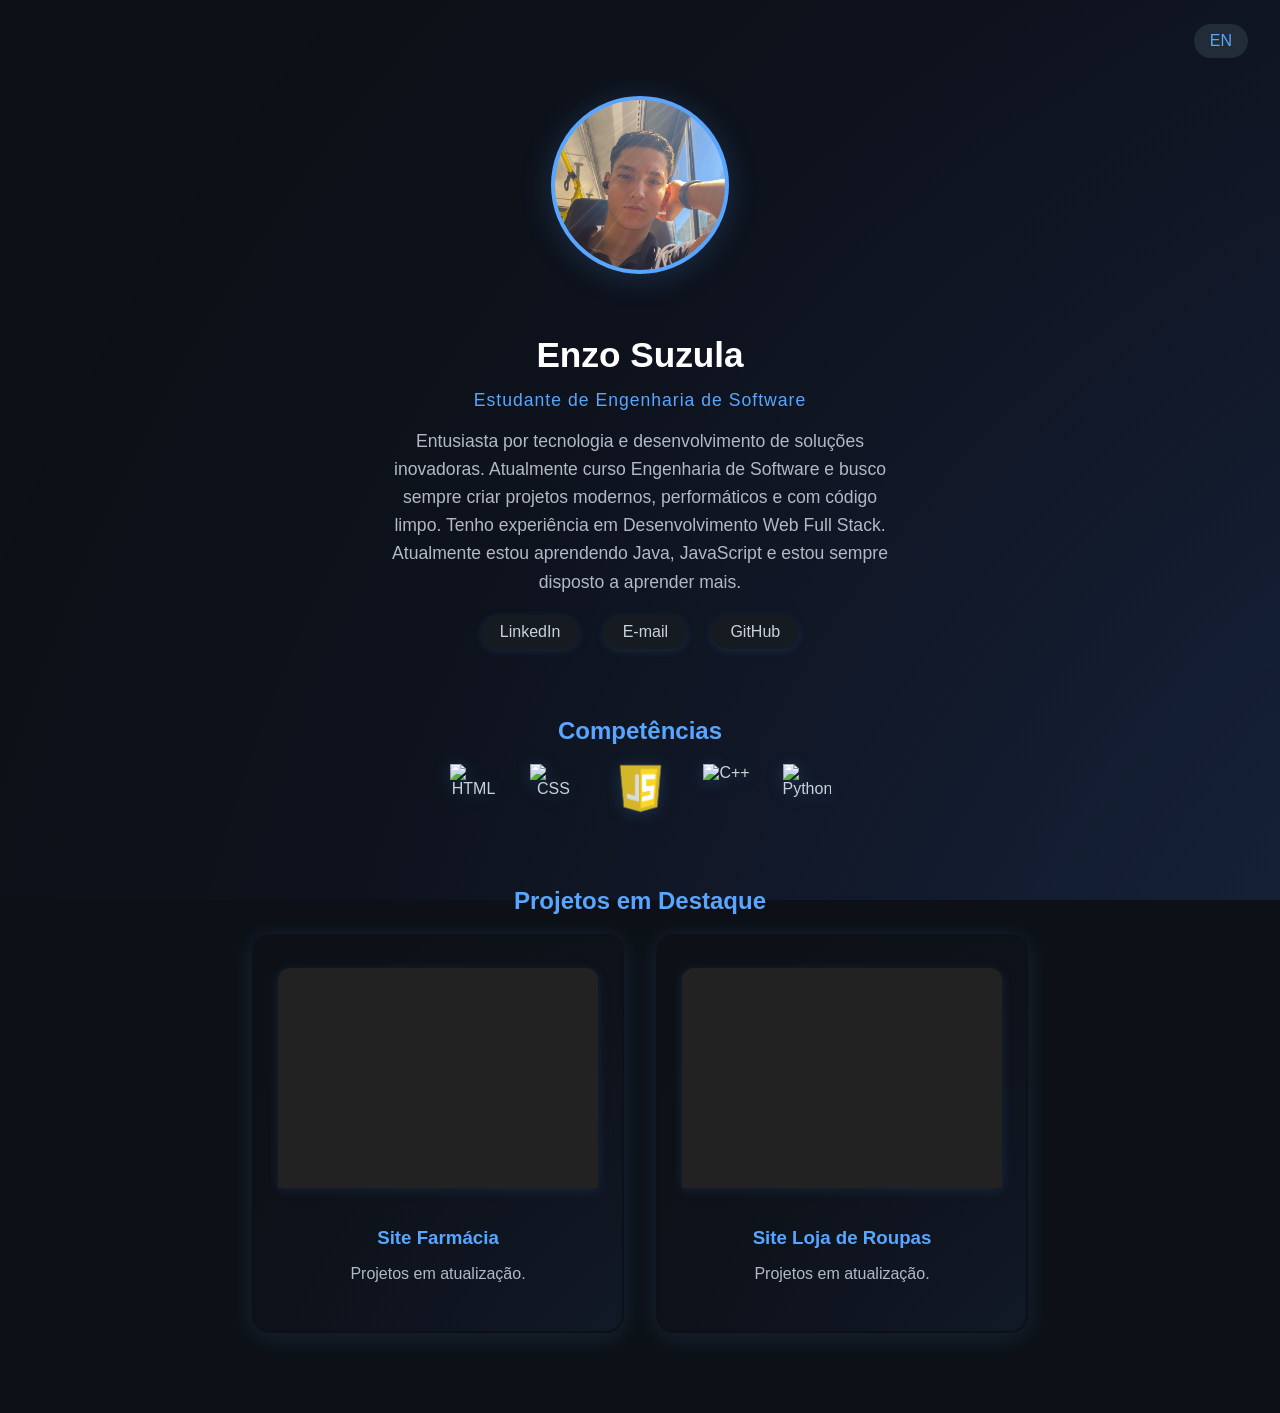
==== index.html @ 31ee42f5 "changes" ====
<!DOCTYPE html>
<html lang="pt-BR">
<head>
  <meta charset="UTF-8" />
  <meta name="viewport" content="width=device-width, initial-scale=1.0" />
  <title>Portfólio | Enzo Suzula</title>
  <link rel="stylesheet" href="style.css" />
</head>
<body>
  <button id="lang-toggle" class="lang-toggle" aria-label="Mudar idioma">EN</button>
  <div class="background-animation"></div>
  <main class="container">
    <section class="profile-section">
      <div class="profile-image"></div>
      <div class="profile-info">
        <h1>Enzo Suzula</h1>
        <h2>Estudante de Engenharia de Software</h2>
        <p class="bio">
          Entusiasta por tecnologia e desenvolvimento de soluções inovadoras. Atualmente curso Engenharia de Software e busco sempre criar projetos modernos, performáticos e com código limpo. Tenho experiência em Desenvolvimento Web Full Stack. Atualmente estou aprendendo Java, JavaScript e estou sempre disposto a aprender mais.
        </p>
        <div class="social-links">
          <a href="https://www.linkedin.com/in/suzulaenzo/" target="_blank">LinkedIn</a>
          <a href="https://mail.google.com/mail/?view=cm&to=suzulaenzo@gmail.com" target="_blank">E-mail</a>
          <a href="https://github.com/suzulaenzo" target="_blank">GitHub</a>
        </div>
      </div>
    </section>
    <section id="skills" class="skills-section">
      <h2>Competências</h2>
      <div class="skills">
        <img src="https://cdn.jsdelivr.net/gh/devicons/devicon/icons/html5/html5-original.svg" alt="HTML" />
        <img src="https://cdn.jsdelivr.net/gh/devicons/devicon/icons/css3/css3-original.svg" alt="CSS" />
        <img src="imagenspng/iconjavascript.png" alt="JavaScript" />
        <img src="https://cdn.jsdelivr.net/gh/devicons/devicon/icons/cplusplus/cplusplus-original.svg" alt="C++" />
        <img src="https://cdn.jsdelivr.net/gh/devicons/devicon/icons/python/python-original.svg" alt="Python" />
        <!-- Adicione mais skills se quiser -->
      </div>
    </section>
    <section id="projetos" class="projects-section">
      <h2>Projetos em Destaque</h2>
      <div class="projects">
        <div class="project-card" onclick="window.open('https://www.drogasmil.com.br/?srsltid=AfmBOorIXKa_MrBctEBKH2VMu9en6kIL-daYhzvGvBVIMFmcIUVj_Z4v//site-do-projeto1.com', '_blank')">
          <video src="videos/projeto-farmacia.mp4" class="project-thumb" muted loop preload="metadata" playsinline></video>
          <h3>Site Farmácia</h3>
          <p>Projetos em atualização.</p>
        </div>
        <div class="project-card" onclick="window.open('https://site-do-projeto2.com', '_blank')">
          <video src="videos/projeto-loja.mp4" class="project-thumb" muted loop preload="metadata" playsinline></video>
          <h3>Site Loja de Roupas</h3>
          <p>Projetos em atualização.</p>
        </div>
        <!-- Adicione mais projetos -->
      </div>
    </section>
  </main>
  <script src="script.js"></script>
  <script src="particles.js"></script>
</body>
</html>
---- style.css ----
/* style.css */

body {
  margin: 0;
  font-family: 'Segoe UI', Tahoma, Geneva, Verdana, sans-serif;
  background: #0d1117;
  color: #c9d1d9;
  overflow-x: hidden;
}

.container {
  position: relative;
  z-index: 1;
  display: flex;
  flex-direction: column;
  align-items: center;
  justify-content: flex-start;
  min-height: 100vh;
  padding: 6rem 2rem 2rem 2rem;
  text-align: center;
}

.profile-section {
  display: flex;
  flex-direction: column;
  align-items: center;
  gap: 2rem;
  margin-bottom: 3rem;
  animation: fadeIn 1.5s cubic-bezier(.77,0,.18,1) both;
}
.profile-image {
  width: 170px;
  height: 170px;
  border-radius: 50%;
  border: 4px solid #58a6ff;
  background-image: url('imagenspng/mypic.jpeg');
  background-size: cover;
  background-position: center;
  box-shadow: 0 4px 32px 0 #58a6ff33;
  margin-bottom: 0;
  animation: profilePop 1.2s cubic-bezier(.77,0,.18,1) 0.2s both;
}
@keyframes profilePop {
  0% { transform: scale(0.7); opacity: 0; }
  80% { transform: scale(1.1); opacity: 1; }
  100% { transform: scale(1); }
}
.profile-info h1 {
  font-size: 2.2rem;
  color: #fff;
  margin-bottom: 0.2rem;
}
.profile-info h2 {
  font-size: 1.1rem;
  color: #58a6ff;
  margin-bottom: 1rem;
  font-weight: 400;
  letter-spacing: 1px;
}
.bio {
  max-width: 500px;
  margin: 1rem auto;
  font-size: 1.1rem;
  line-height: 1.6;
  color: #b1bac4;
}
.social-links {
  margin-top: 1.2rem;
  display: flex;
  gap: 1.5rem;
  justify-content: center;
}
.social-links a {
  color: #c9d1d9;
  background: #161b22;
  border-radius: 20px;
  padding: 0.5rem 1.2rem;
  font-size: 1rem;
  text-decoration: none;
  transition: background 0.3s, color 0.3s, box-shadow 0.3s;
  box-shadow: 0 2px 8px 0 #58a6ff22;
}
.social-links a:hover {
  background: linear-gradient(90deg, #58a6ff, #f02eaa);
  color: #fff;
  box-shadow: 0 4px 16px 0 #f02eaa33;
}

.skills-section {
  margin-bottom: 3rem;
  animation: fadeIn 2s cubic-bezier(.77,0,.18,1) 0.2s both;
}
.skills-section h2 {
  color: #58a6ff;
  margin-bottom: 1.2rem;
  font-size: 1.5rem;
}
.skills {
  display: flex;
  gap: 2rem;
  justify-content: center;
  flex-wrap: wrap;
}
.skills img {
  width: 48px;
  height: 48px;
  filter: drop-shadow(0 2px 8px #58a6ff33);
  transition: transform 0.4s cubic-bezier(.77,0,.18,1), filter 0.4s;
}
.skills img:hover {
  transform: scale(1.25) rotate(-8deg);
  filter: none;
  background: none !important;
  box-shadow: none !important;
}
.skills img[alt="JavaScript"] {
  width: 61px;
  height: 61px;
  object-fit: contain;
  align-self: flex-start;
  margin-top: -6px;
}

.projects-section {
  margin-bottom: 3rem;
  animation: fadeIn 2.5s cubic-bezier(.77,0,.18,1) 0.2s both;
}
.projects-section h2 {
  color: #58a6ff;
  margin-bottom: 1.2rem;
  font-size: 1.5rem;
}
.projects {
  display: flex;
  gap: 2rem;
  flex-wrap: wrap;
  justify-content: center;
}
.project-card {
  background: #0d1117;
  border-radius: 18px;
  box-shadow: 0 4px 24px 0 #58a6ff22;
  padding: 2rem 1.5rem;
  min-width: 260px;
  max-width: 320px;
  transition: transform 0.4s cubic-bezier(.77,0,.18,1), box-shadow 0.4s;
  position: relative;
  overflow: hidden;
  border: 2px solid transparent;
  cursor: pointer;
}
.project-card::before {
  content: '';
  position: absolute;
  top: 0; left: 0;
  width: 100%; height: 100%;
  background: radial-gradient(circle, rgba(88,166,255,0.07) 0%, transparent 70%),
              radial-gradient(circle, rgba(50, 79, 245, 0.05) 0%, transparent 90%);
  background-size: 300% 300%;
  animation: gradientShift 20s ease infinite;
  z-index: 0;
  pointer-events: none;
}
.project-card * { position: relative; z-index: 1; }
.project-card:hover {
  transform: scale(1.05);
  box-shadow: 0 8px 32px 0 rgba(88,166,255,0.04);
  border: 2px solid rgba(88,166,255,0.04);
}
.project-card:hover::before {
  background: radial-gradient(circle, rgba(88,166,255,0.03) 0%, transparent 70%),
              radial-gradient(circle, rgba(50, 79, 245, 0.02) 0%, transparent 90%) !important;
}
.project-card h3 {
  color: #58a6ff;
  margin-bottom: 0.5rem;
}
.project-card p {
  color: #b1bac4;
  font-size: 1rem;
  margin-bottom: 1rem;
}
.project-card a {
  color: #fff;
  background: linear-gradient(90deg, #58a6ff, #f02eaa);
  padding: 0.4rem 1rem;
  border-radius: 12px;
  text-decoration: none;
  font-weight: bold;
  font-size: 1rem;
  transition: background 0.3s, color 0.3s;
}
.project-card a:hover {
  background: #fff;
  color: #f02eaa;
}

.background-animation {
  position: fixed;
  top: 0;
  left: 0;
  width: 100vw;
  height: 100vh;
  background: radial-gradient(circle, rgba(88,166,255,0.15) 0%, transparent 70%),
              radial-gradient(circle, rgba(50, 79, 245, 0.11) 0%, transparent 90%);
  background-size: 300% 300%;
  animation: gradientShift 20s ease infinite;
  z-index: 0;
  pointer-events: none;
}

/* Partículas animadas com JS (particles.js) */
canvas#particles-js {
  position: fixed;
  top: 0;
  left: 0;
  width: 100vw;
  height: 100vh;
  z-index: 0;
  pointer-events: none;
}

@keyframes gradientShift {
  0% {
    background-position: 0% 50%;
  }
  50% {
    background-position: 100% 50%;
  }
  100% {
    background-position: 0% 50%;
  }
}
@keyframes fadeIn {
  from { opacity: 0; transform: translateY(20px); }
  to { opacity: 1; transform: translateY(0); }
}
@keyframes slideDown {
  from { transform: translateY(-60px); opacity: 0; }
  to { transform: translateY(0); opacity: 1; }
}

/* Responsividade */
@media (max-width: 900px) {
  .projects {
    flex-direction: column;
    align-items: center;
  }
}
@media (max-width: 700px) {
  .container {
    padding: 6rem 0.5rem 2rem 0.5rem;
  }
  .profile-section {
    gap: 1rem;
  }
  .skills {
    gap: 1rem;
  }
  .projects {
    gap: 1rem;
  }
  .project-card {
    min-width: 90vw;
    max-width: 98vw;
    padding: 1.2rem 0.5rem;
  }
}

/* Gradientes e destaques em azul */
.header nav a::after,
.social-links a:hover,
.project-card a {
  background: linear-gradient(90deg, #58a6ff, #005bea) !important;
  color: #fff !important;
  border-color: #58a6ff !important;
}

.project-thumb {
  width: 100%;
  max-width: 100%;
  height: 220px;
  object-fit: cover;
  border-radius: 12px 12px 0 0;
  box-shadow: 0 2px 12px 0 #58a6ff22;
  margin-bottom: 1rem;
  background: #222;
}

.lang-toggle {
  position: fixed;
  top: 24px;
  right: 32px;
  background: #222c36;
  color: #58a6ff;
  border: none;
  border-radius: 20px;
  padding: 8px 16px;
  font-size: 1rem;
  cursor: pointer;
  z-index: 1000;
  transition: background 0.2s, color 0.2s;
}
.lang-toggle:hover {
  background: #58a6ff;
  color: #fff;
}
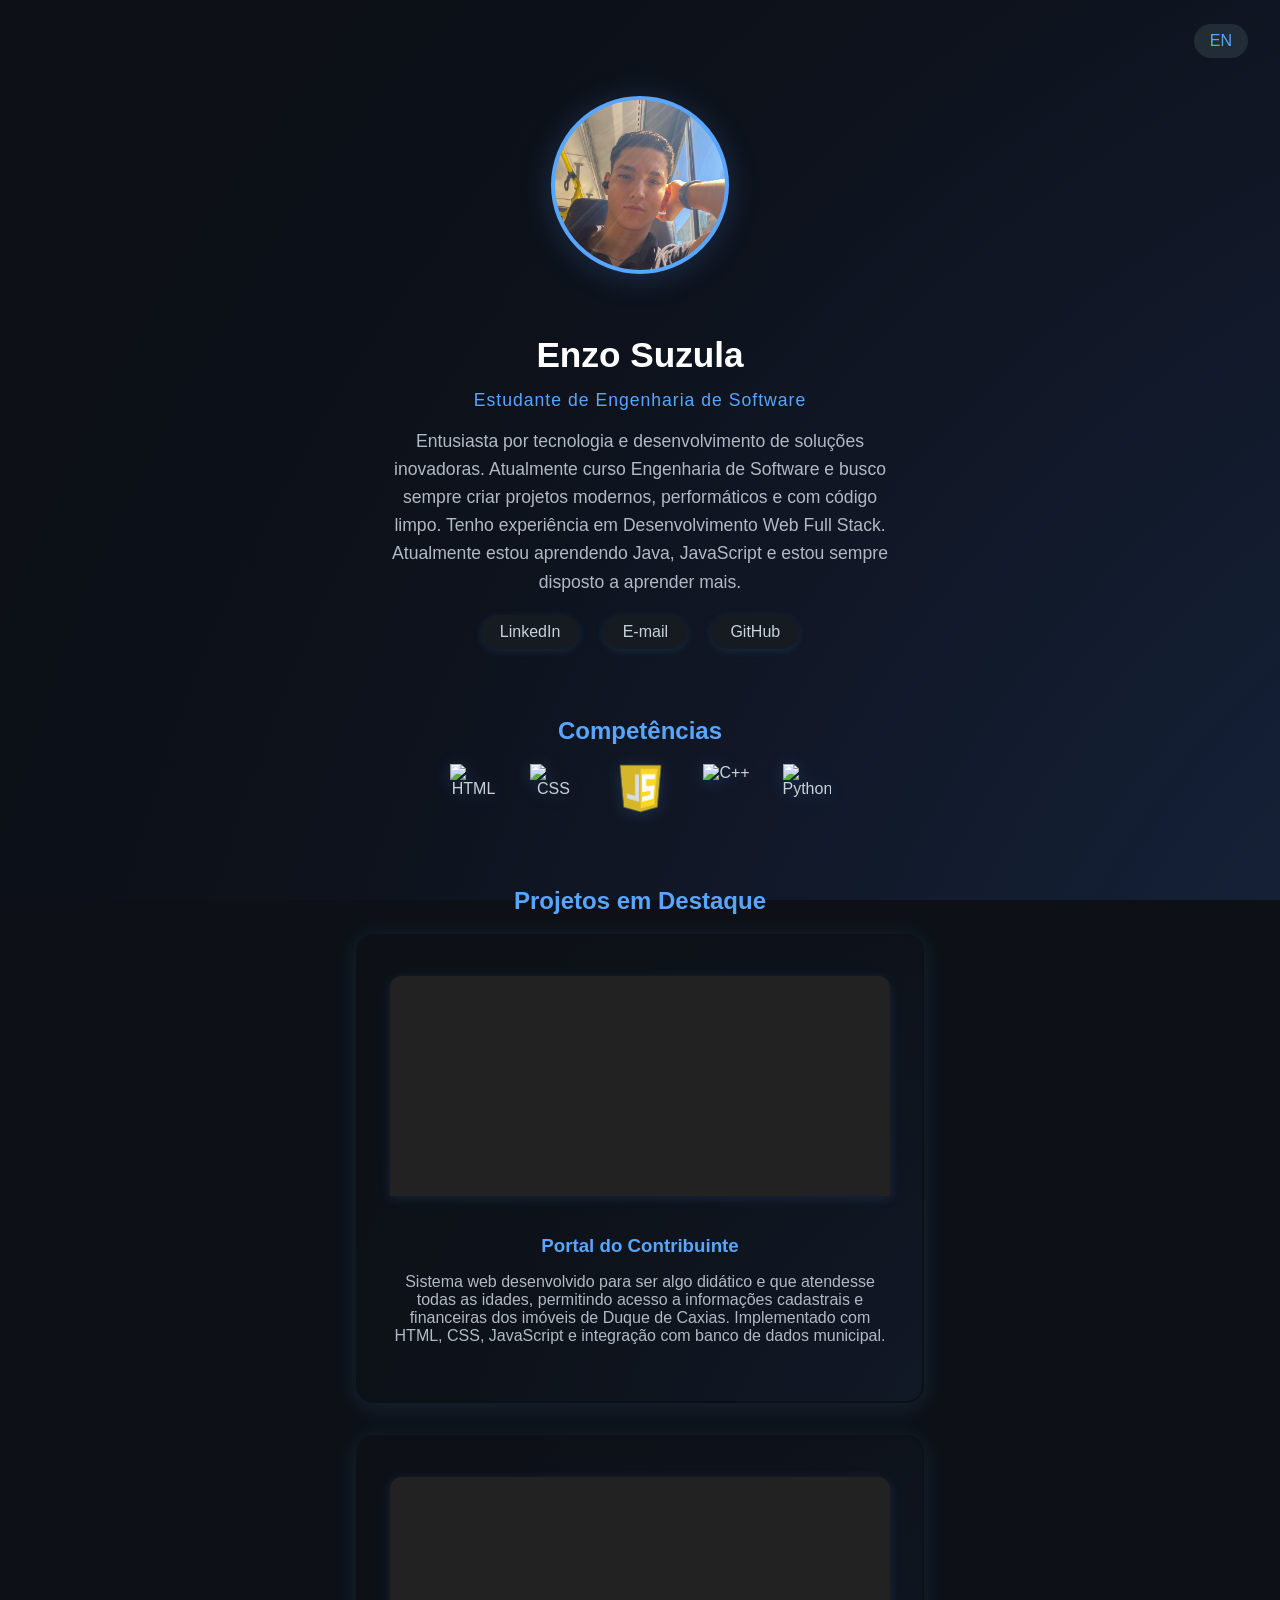
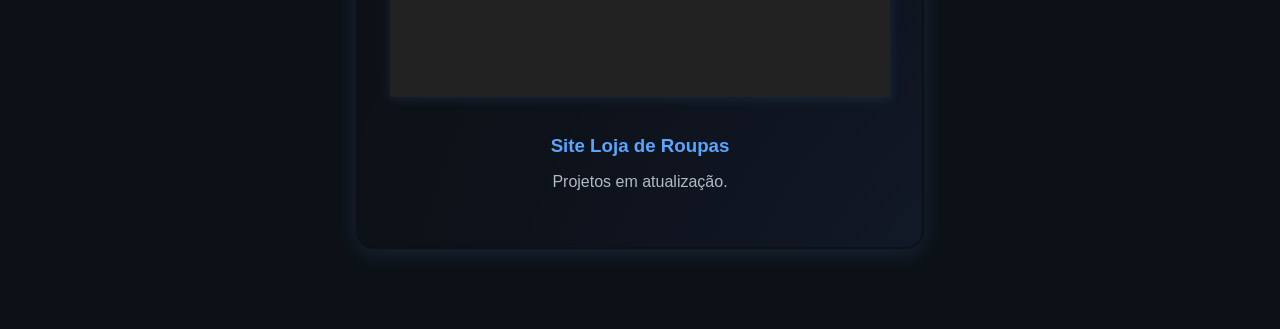
==== commit 0e8988d6: "Atualização Portal" ====
--- a/index.html
+++ b/index.html
@@ -39,10 +39,13 @@
     <section id="projetos" class="projects-section">
       <h2>Projetos em Destaque</h2>
       <div class="projects">
-        <div class="project-card" onclick="window.open('https://www.drogasmil.com.br/?srsltid=AfmBOorIXKa_MrBctEBKH2VMu9en6kIL-daYhzvGvBVIMFmcIUVj_Z4v//site-do-projeto1.com', '_blank')">
+        <div class="project-card" onclick="window.open('https://portalcontribuinte.duquedecaxias.rj.gov.br', '_blank')">
           <video src="videos/projeto-farmacia.mp4" class="project-thumb" muted loop preload="metadata" playsinline></video>
-          <h3>Site Farmácia</h3>
-          <p>Projetos em atualização.</p>
+          <h3>Portal do Contribuinte</h3>
+          <p> Sistema web desenvolvido para ser algo didático e que atendesse todas as idades,
+          permitindo acesso a informações cadastrais e financeiras dos imóveis
+          de Duque de Caxias. Implementado com HTML, CSS, JavaScript e integração
+          com banco de dados municipal.</p>
         </div>
         <div class="project-card" onclick="window.open('https://site-do-projeto2.com', '_blank')">
           <video src="videos/projeto-loja.mp4" class="project-thumb" muted loop preload="metadata" playsinline></video>
--- a/style.css
+++ b/style.css
@@ -140,15 +140,17 @@
   background: #0d1117;
   border-radius: 18px;
   box-shadow: 0 4px 24px 0 #58a6ff22;
-  padding: 2rem 1.5rem;
-  min-width: 260px;
-  max-width: 320px;
+  padding: 2.5rem 2rem; 
+  min-width: 400px; 
+  max-width: 500px; 
+  width: 100%;
   transition: transform 0.4s cubic-bezier(.77,0,.18,1), box-shadow 0.4s;
   position: relative;
   overflow: hidden;
   border: 2px solid transparent;
   cursor: pointer;
 }
+
 .project-card::before {
   content: '';
   position: absolute;
@@ -161,6 +163,7 @@
   z-index: 0;
   pointer-events: none;
 }
+
 .project-card * { position: relative; z-index: 1; }
 .project-card:hover {
   transform: scale(1.05);
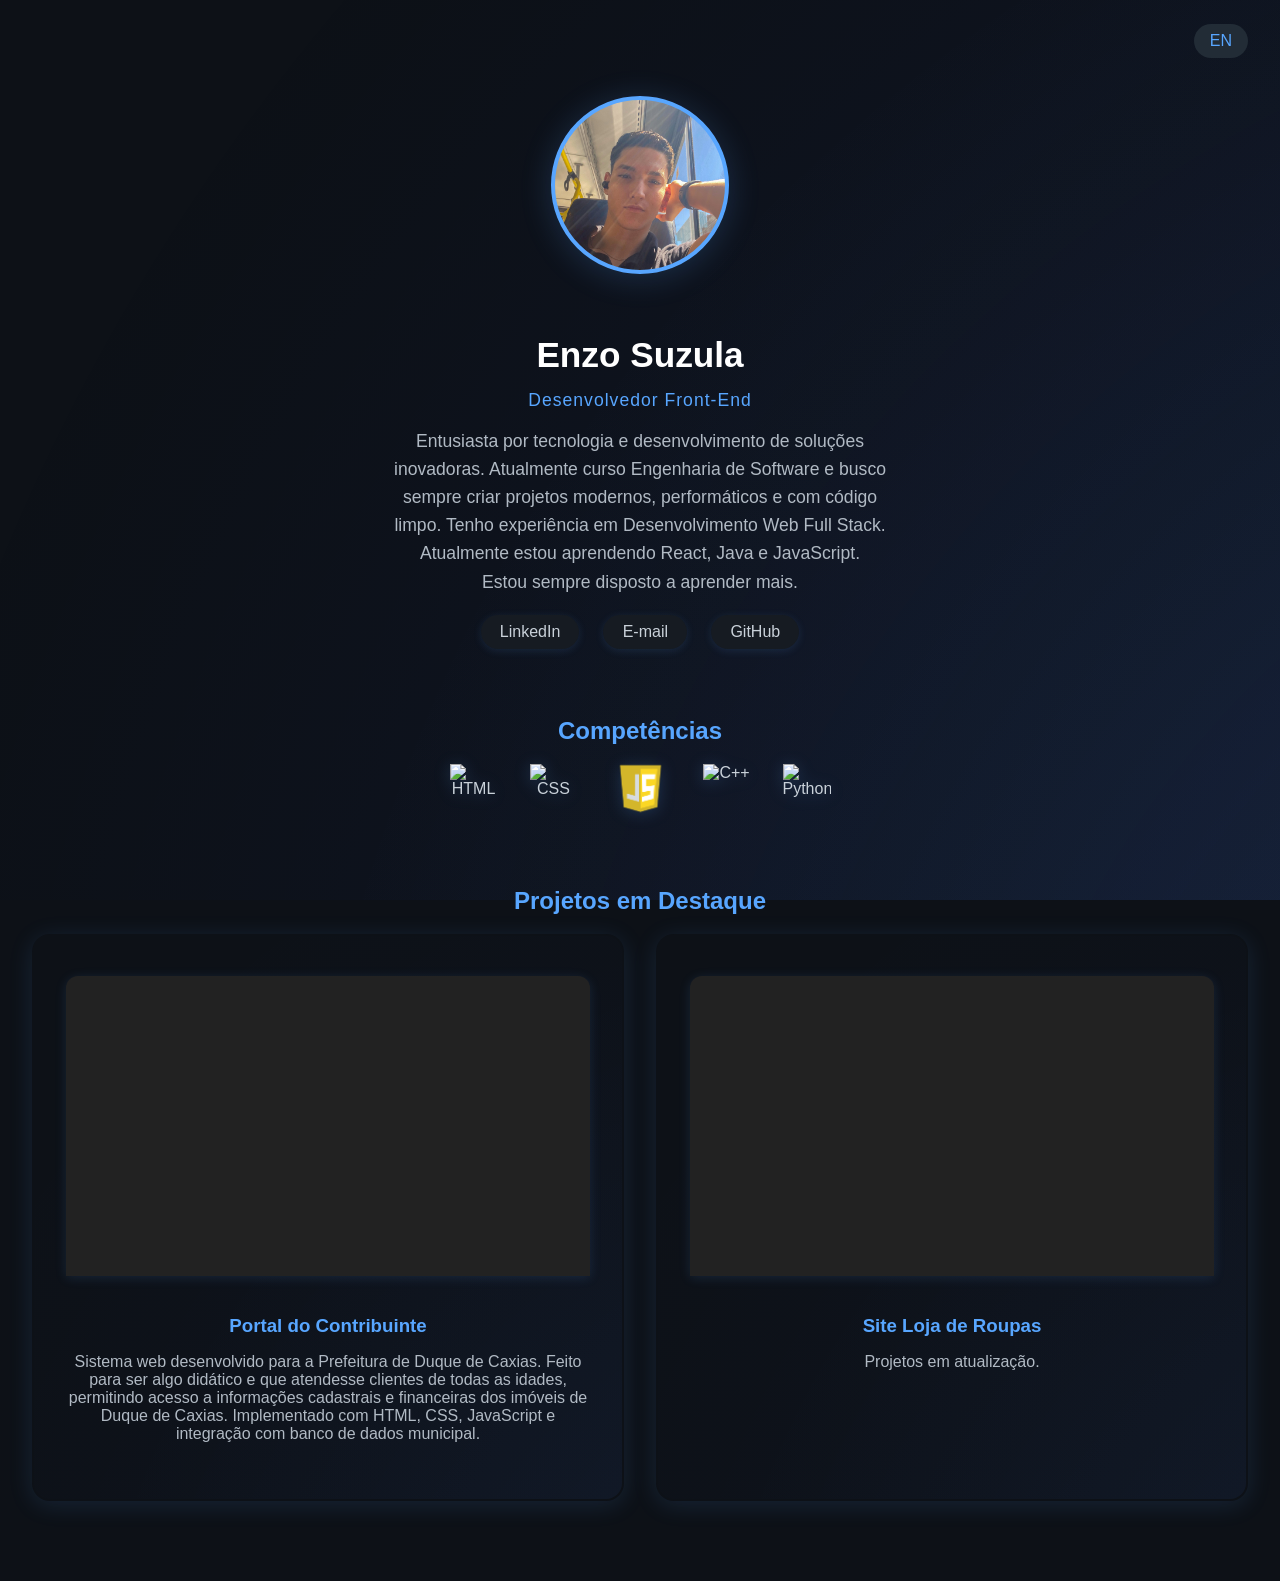
==== commit ae3568fb: "Portal Add" ====
--- a/index.html
+++ b/index.html
@@ -14,9 +14,9 @@
       <div class="profile-image"></div>
       <div class="profile-info">
         <h1>Enzo Suzula</h1>
-        <h2>Estudante de Engenharia de Software</h2>
+        <h2>Desenvolvedor Front-End</h2>
         <p class="bio">
-          Entusiasta por tecnologia e desenvolvimento de soluções inovadoras. Atualmente curso Engenharia de Software e busco sempre criar projetos modernos, performáticos e com código limpo. Tenho experiência em Desenvolvimento Web Full Stack. Atualmente estou aprendendo Java, JavaScript e estou sempre disposto a aprender mais.
+          Entusiasta por tecnologia e desenvolvimento de soluções inovadoras. Atualmente curso Engenharia de Software e busco sempre criar projetos modernos, performáticos e com código limpo. Tenho experiência em Desenvolvimento Web Full Stack. Atualmente estou aprendendo React, Java e JavaScript. <br>Estou sempre disposto a aprender mais.
         </p>
         <div class="social-links">
           <a href="https://www.linkedin.com/in/suzulaenzo/" target="_blank">LinkedIn</a>
@@ -33,16 +33,16 @@
         <img src="imagenspng/iconjavascript.png" alt="JavaScript" />
         <img src="https://cdn.jsdelivr.net/gh/devicons/devicon/icons/cplusplus/cplusplus-original.svg" alt="C++" />
         <img src="https://cdn.jsdelivr.net/gh/devicons/devicon/icons/python/python-original.svg" alt="Python" />
-        <!-- Adicione mais skills se quiser -->
       </div>
     </section>
     <section id="projetos" class="projects-section">
       <h2>Projetos em Destaque</h2>
       <div class="projects">
         <div class="project-card" onclick="window.open('https://portalcontribuinte.duquedecaxias.rj.gov.br', '_blank')">
-          <video src="videos/projeto-farmacia.mp4" class="project-thumb" muted loop preload="metadata" playsinline></video>
+          <video src="videos/PMDC - Portal do Contribuinte.mp4" class="project-thumb" muted loop preload="metadata" playsinline></video>
           <h3>Portal do Contribuinte</h3>
-          <p> Sistema web desenvolvido para ser algo didático e que atendesse todas as idades,
+          <p> Sistema web desenvolvido para a Prefeitura de Duque de Caxias. 
+          Feito para ser algo didático e que atendesse clientes de todas as idades,
           permitindo acesso a informações cadastrais e financeiras dos imóveis
           de Duque de Caxias. Implementado com HTML, CSS, JavaScript e integração
           com banco de dados municipal.</p>
@@ -52,7 +52,7 @@
           <h3>Site Loja de Roupas</h3>
           <p>Projetos em atualização.</p>
         </div>
-        <!-- Adicione mais projetos -->
+        <!-- mais projetos -->
       </div>
     </section>
   </main>
--- a/style.css
+++ b/style.css
@@ -133,7 +133,7 @@
 .projects {
   display: flex;
   gap: 2rem;
-  flex-wrap: wrap;
+  flex: 1 1 45%;
   justify-content: center;
 }
 .project-card {
@@ -141,8 +141,8 @@
   border-radius: 18px;
   box-shadow: 0 4px 24px 0 #58a6ff22;
   padding: 2.5rem 2rem; 
-  min-width: 400px; 
-  max-width: 500px; 
+  min-width: 450px; 
+  max-width: 550px; 
   width: 100%;
   transition: transform 0.4s cubic-bezier(.77,0,.18,1), box-shadow 0.4s;
   position: relative;
@@ -282,7 +282,8 @@
 .project-thumb {
   width: 100%;
   max-width: 100%;
-  height: 220px;
+  height: 300px;
+  width: 650px;
   object-fit: cover;
   border-radius: 12px 12px 0 0;
   box-shadow: 0 2px 12px 0 #58a6ff22;
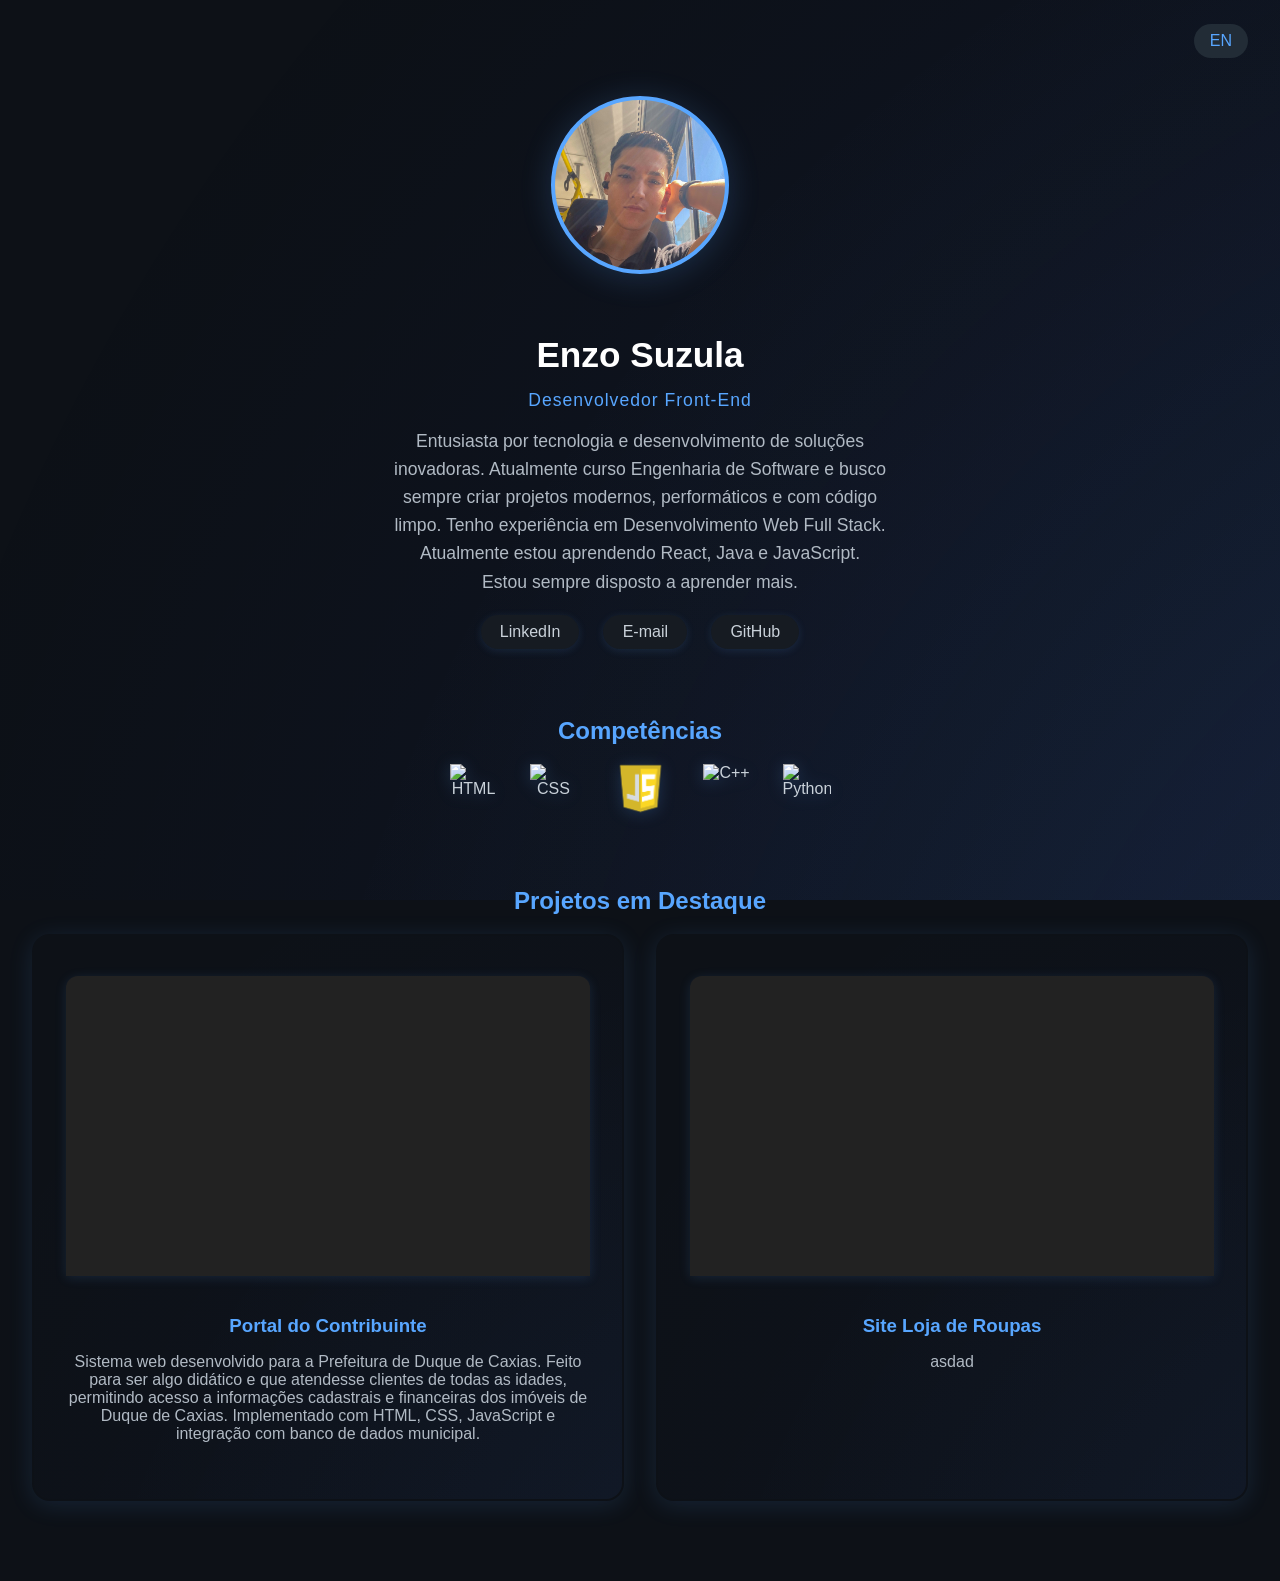
==== commit 90e1b6da: "JavaScript" ====
--- a/index.html
+++ b/index.html
@@ -50,7 +50,7 @@
         <div class="project-card" onclick="window.open('https://site-do-projeto2.com', '_blank')">
           <video src="videos/projeto-loja.mp4" class="project-thumb" muted loop preload="metadata" playsinline></video>
           <h3>Site Loja de Roupas</h3>
-          <p>Projetos em atualização.</p>
+          <p>asdad</p>
         </div>
         <!-- mais projetos -->
       </div>
--- a/style.css
+++ b/style.css
@@ -142,7 +142,7 @@
   box-shadow: 0 4px 24px 0 #58a6ff22;
   padding: 2.5rem 2rem; 
   min-width: 450px; 
-  max-width: 550px; 
+  max-width: min(550px, 90vw);
   width: 100%;
   transition: transform 0.4s cubic-bezier(.77,0,.18,1), box-shadow 0.4s;
   position: relative;
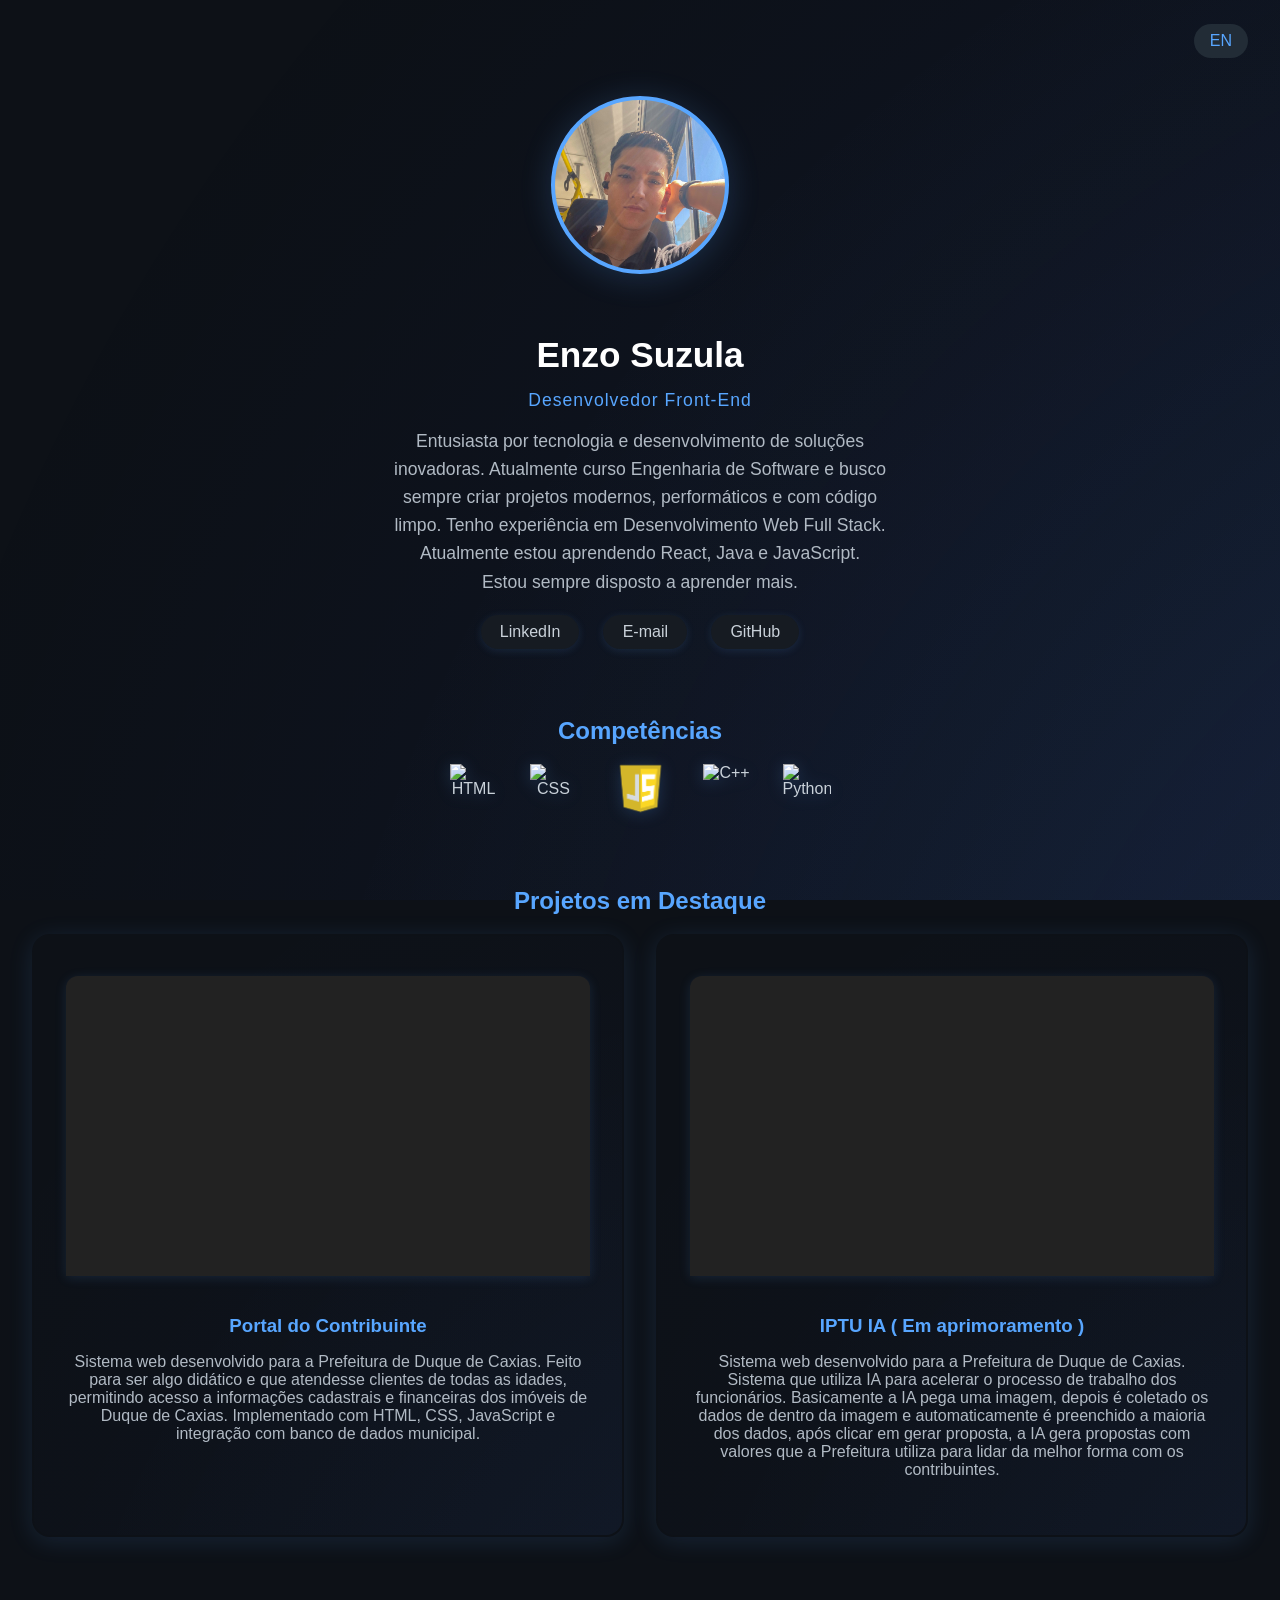
==== commit 6f7fa9df: "Atualização IPTU AI" ====
--- a/index.html
+++ b/index.html
@@ -49,8 +49,11 @@
         </div>
         <div class="project-card" onclick="window.open('https://site-do-projeto2.com', '_blank')">
           <video src="videos/projeto-loja.mp4" class="project-thumb" muted loop preload="metadata" playsinline></video>
-          <h3>Site Loja de Roupas</h3>
-          <p>asdad</p>
+          <h3>IPTU IA ( Em aprimoramento )</h3>
+          <p>Sistema web desenvolvido para a Prefeitura de Duque de Caxias. Sistema que utiliza IA para acelerar o processo de trabalho
+             dos funcionários. Basicamente a IA pega uma imagem, depois é coletado os dados de dentro da imagem e automaticamente
+             é preenchido a maioria dos dados, após clicar em gerar proposta, a IA gera propostas com valores que a Prefeitura
+             utiliza para lidar da melhor forma com os contribuintes. </p>
         </div>
         <!-- mais projetos -->
       </div>
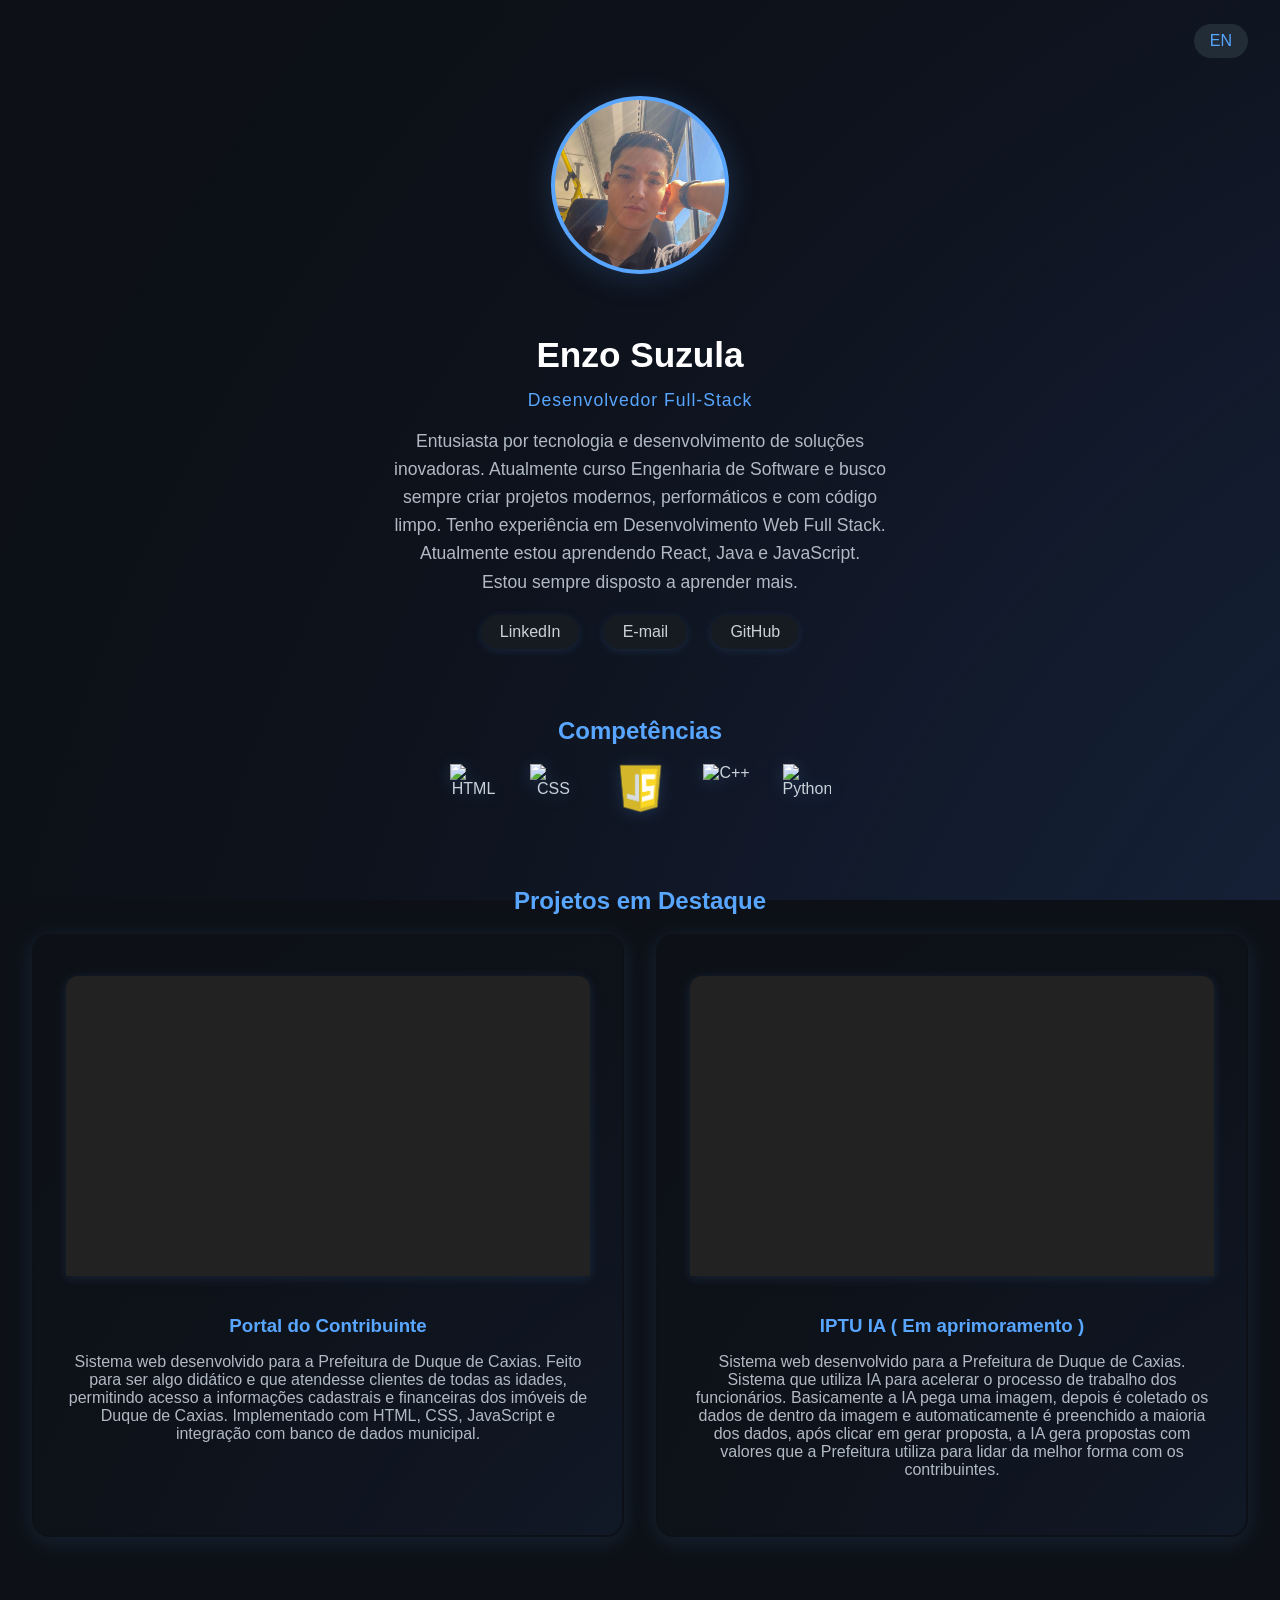
==== commit 6c8fd1b1: "Atualização" ====
--- a/index.html
+++ b/index.html
@@ -14,7 +14,7 @@
       <div class="profile-image"></div>
       <div class="profile-info">
         <h1>Enzo Suzula</h1>
-        <h2>Desenvolvedor Front-End</h2>
+        <h2>Desenvolvedor Full-Stack</h2>
         <p class="bio">
           Entusiasta por tecnologia e desenvolvimento de soluções inovadoras. Atualmente curso Engenharia de Software e busco sempre criar projetos modernos, performáticos e com código limpo. Tenho experiência em Desenvolvimento Web Full Stack. Atualmente estou aprendendo React, Java e JavaScript. <br>Estou sempre disposto a aprender mais.
         </p>
@@ -47,7 +47,7 @@
           de Duque de Caxias. Implementado com HTML, CSS, JavaScript e integração
           com banco de dados municipal.</p>
         </div>
-        <div class="project-card" onclick="window.open('https://site-do-projeto2.com', '_blank')">
+        <div class="project-card" onclick="window.open('https://iptuai.vercel.app', '_blank')">
           <video src="videos/projeto-loja.mp4" class="project-thumb" muted loop preload="metadata" playsinline></video>
           <h3>IPTU IA ( Em aprimoramento )</h3>
           <p>Sistema web desenvolvido para a Prefeitura de Duque de Caxias. Sistema que utiliza IA para acelerar o processo de trabalho
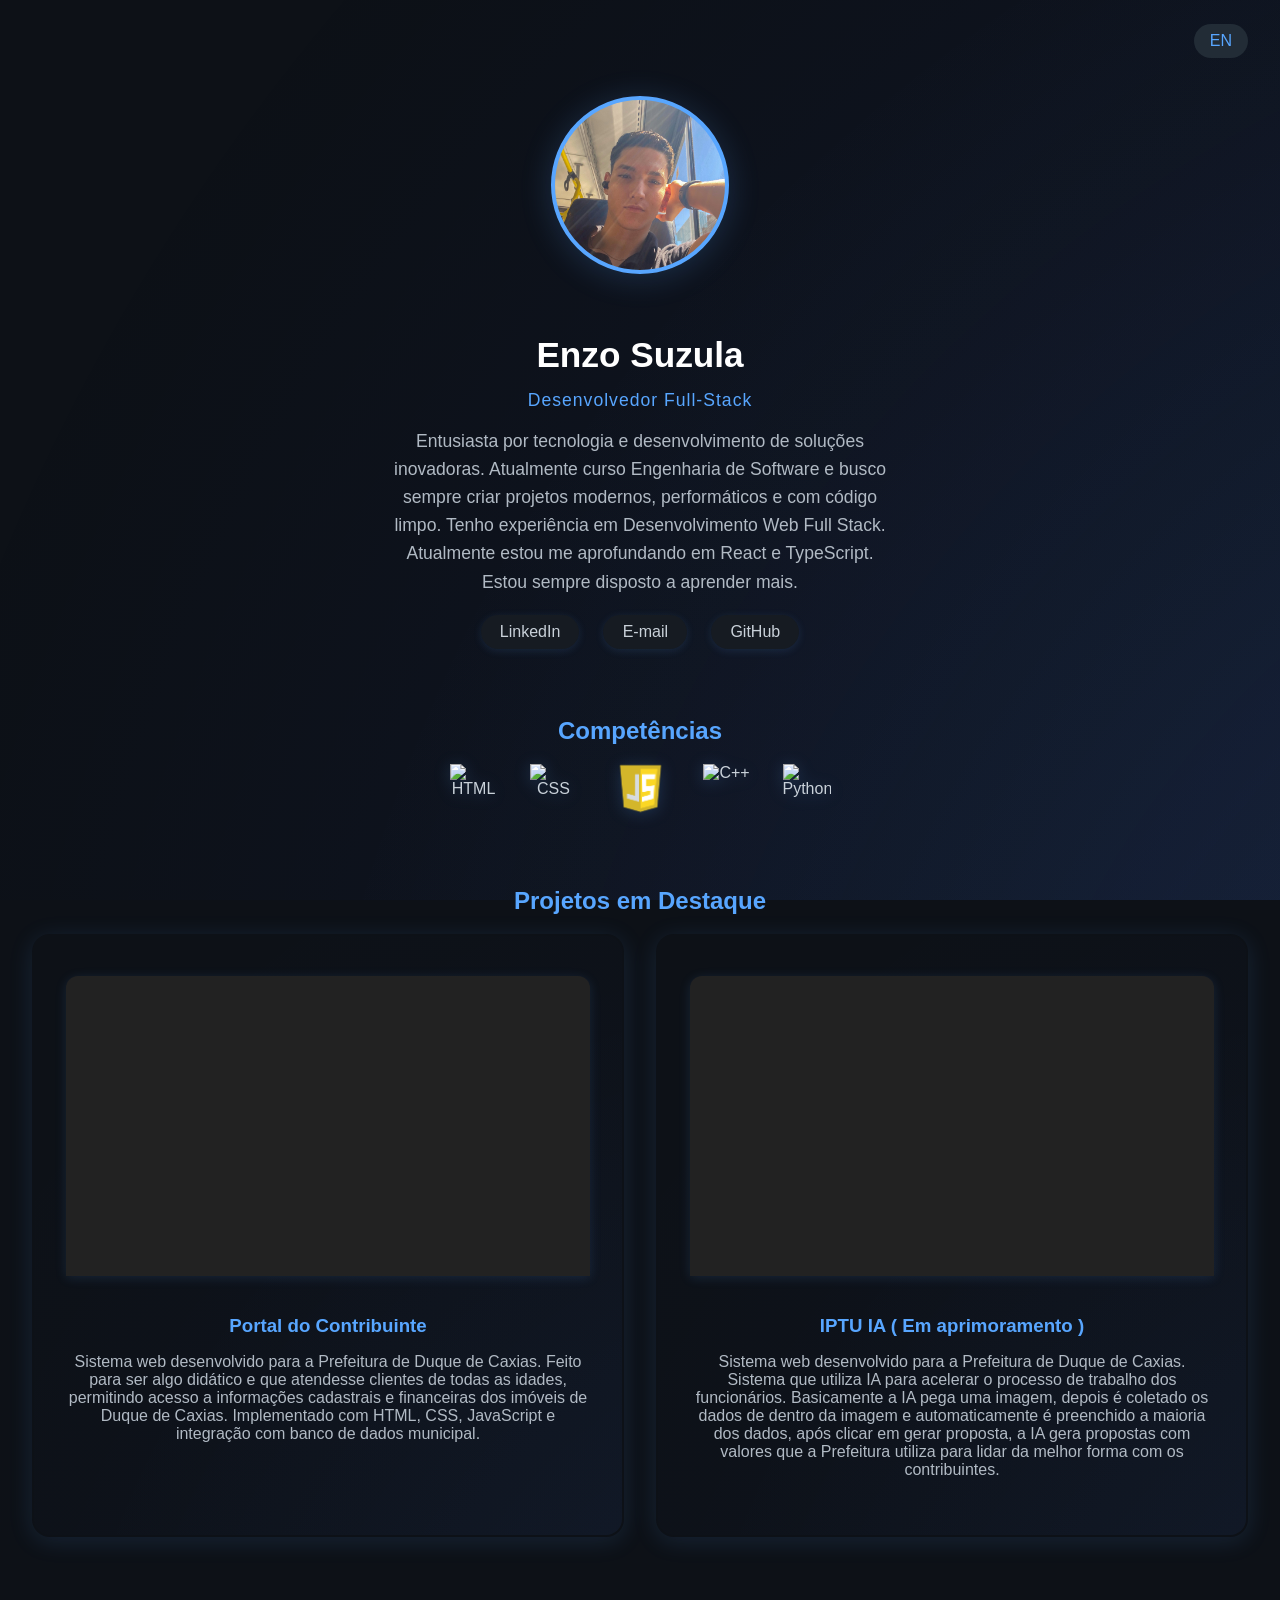
==== commit 6c252fd9: "Type" ====
--- a/index.html
+++ b/index.html
@@ -16,7 +16,7 @@
         <h1>Enzo Suzula</h1>
         <h2>Desenvolvedor Full-Stack</h2>
         <p class="bio">
-          Entusiasta por tecnologia e desenvolvimento de soluções inovadoras. Atualmente curso Engenharia de Software e busco sempre criar projetos modernos, performáticos e com código limpo. Tenho experiência em Desenvolvimento Web Full Stack. Atualmente estou aprendendo React, Java e JavaScript. <br>Estou sempre disposto a aprender mais.
+          Entusiasta por tecnologia e desenvolvimento de soluções inovadoras. Atualmente curso Engenharia de Software e busco sempre criar projetos modernos, performáticos e com código limpo. Tenho experiência em Desenvolvimento Web Full Stack. Atualmente estou me aprofundando em React e TypeScript. <br>Estou sempre disposto a aprender mais.
         </p>
         <div class="social-links">
           <a href="https://www.linkedin.com/in/suzulaenzo/" target="_blank">LinkedIn</a>
